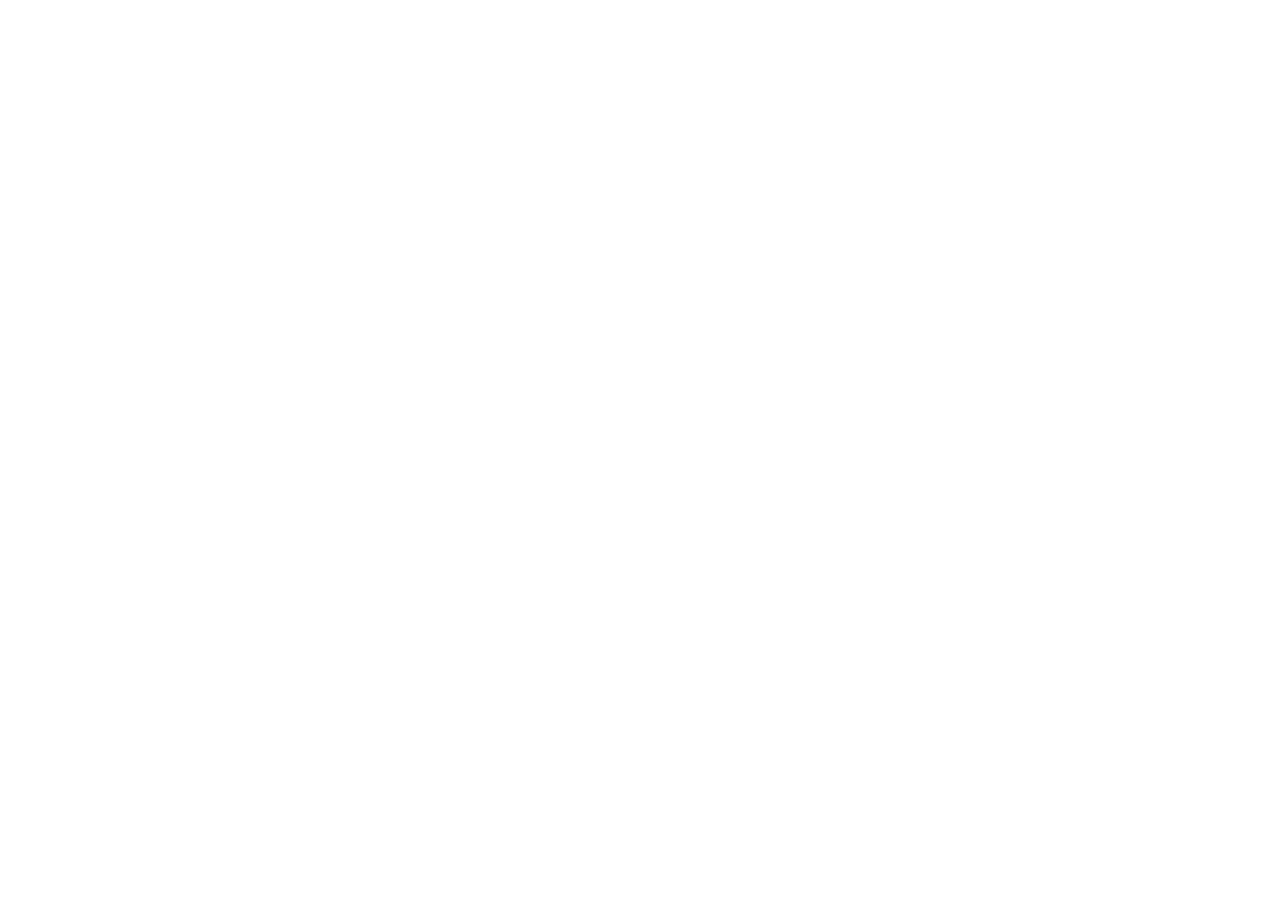
==== creature/index.html @ 17798b4a "upDateCreature" ====
<!doctype html>
<html lang="en">
  <head>
    <meta charset="UTF-8" />
    <link rel="icon" type="image/svg+xml" href="/vite.svg" />
    <meta name="viewport" content="width=device-width, initial-scale=1.0" />
    <title>Incubator</title>
    <script type="module" crossorigin src="/assets/index-CsbxUk2T.js"></script>
    <link rel="stylesheet" crossorigin href="/assets/index-94fr1iml.css">
  </head>
  <body>
    <div id="root"></div>
  </body>
</html>
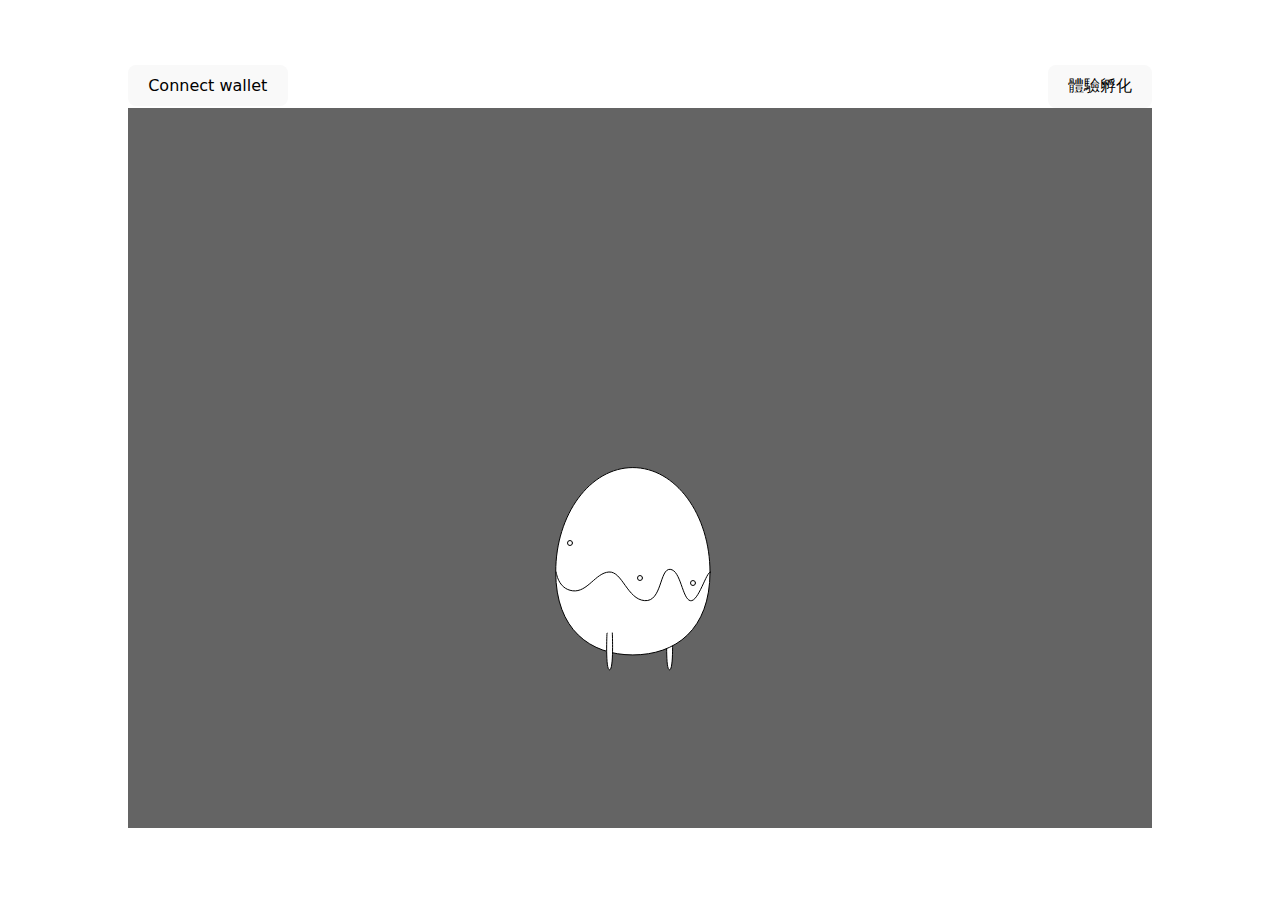
==== commit e56f828a: "Update index.html" ====
--- a/creature/index.html
+++ b/creature/index.html
@@ -2,11 +2,11 @@
 <html lang="en">
   <head>
     <meta charset="UTF-8" />
-    <link rel="icon" type="image/svg+xml" href="/vite.svg" />
+    <link rel="icon" type="image/svg+xml" href="./vite.svg" />
     <meta name="viewport" content="width=device-width, initial-scale=1.0" />
     <title>Incubator</title>
-    <script type="module" crossorigin src="/assets/index-CsbxUk2T.js"></script>
-    <link rel="stylesheet" crossorigin href="/assets/index-94fr1iml.css">
+    <script type="module" crossorigin src="./assets/index-CsbxUk2T.js"></script>
+    <link rel="stylesheet" crossorigin href="./assets/index-94fr1iml.css">
   </head>
   <body>
     <div id="root"></div>
--- a/creature/assets/index-94fr1iml.css
+++ b/creature/assets/index-94fr1iml.css
@@ -0,0 +1 @@
+#root{max-width:1280px;margin:0 auto;padding:2rem;text-align:center}.logo{height:6em;padding:1.5em;will-change:filter;transition:filter .3s}.logo:hover{filter:drop-shadow(0 0 2em #646cffaa)}.logo.react:hover{filter:drop-shadow(0 0 2em #61dafbaa)}.Incubator{width:80vw;display:flex;justify-content:space-between}.Form{height:80vh}.skinFormItem{margin-top:1rem;margin-bottom:.5rem;text-align:justify}.skinFormItem label{font-size:larger}@keyframes logo-spin{0%{transform:rotate(0)}to{transform:rotate(360deg)}}@media (prefers-reduced-motion: no-preference){a:nth-of-type(2) .logo{animation:logo-spin infinite 20s linear}}.card{padding:2em}.read-the-docs{color:#888}:root{font-family:Inter,system-ui,Avenir,Helvetica,Arial,sans-serif;line-height:1.5;font-weight:400;color-scheme:light dark;color:#ffffffde;background-color:#242424;font-synthesis:none;text-rendering:optimizeLegibility;-webkit-font-smoothing:antialiased;-moz-osx-font-smoothing:grayscale}a{font-weight:500;color:#646cff;text-decoration:inherit}a:hover{color:#535bf2}body{margin:0;display:flex;place-items:center;min-width:320px;min-height:100vh}h1{font-size:3.2em;line-height:1.1}button{border-radius:8px;border:1px solid transparent;padding:.6em 1.2em;font-size:1em;font-weight:500;font-family:inherit;background-color:#1a1a1a;cursor:pointer;transition:border-color .25s}button:hover{border-color:#646cff}button:focus,button:focus-visible{outline:4px auto -webkit-focus-ring-color}@media (prefers-color-scheme: light){:root{color:#213547;background-color:#fff}a:hover{color:#747bff}button{background-color:#f9f9f9}}
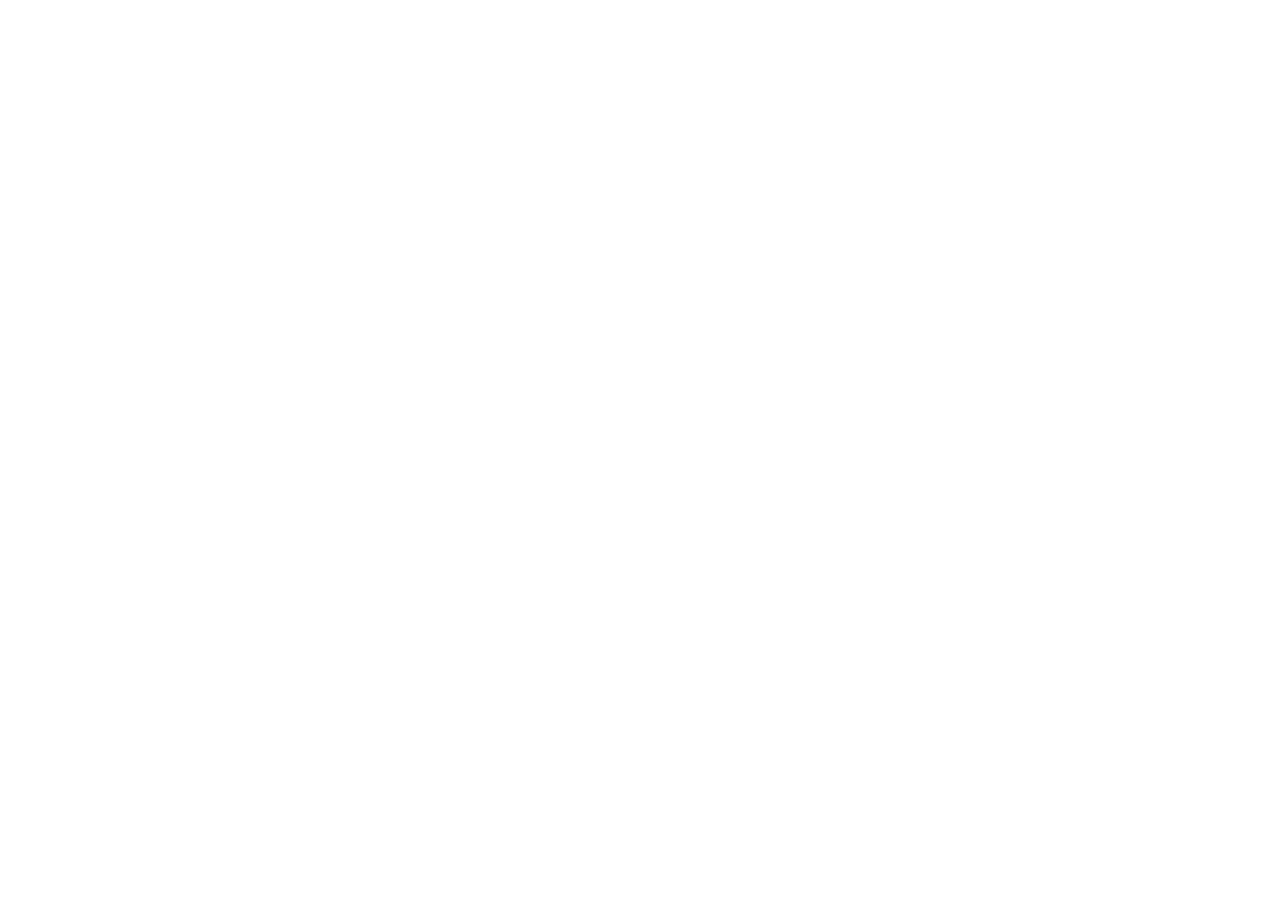
==== commit 03eb33a7: "Add files via upload" ====
--- a/creature/index.html
+++ b/creature/index.html
@@ -5,8 +5,8 @@
     <link rel="icon" type="image/svg+xml" href="./vite.svg" />
     <meta name="viewport" content="width=device-width, initial-scale=1.0" />
     <title>Incubator</title>
-    <script type="module" crossorigin src="./assets/index-CsbxUk2T.js"></script>
-    <link rel="stylesheet" crossorigin href="./assets/index-94fr1iml.css">
+    <script type="module" crossorigin src="./assets/index-Dih5NVBq.js"></script>
+    <link rel="stylesheet" crossorigin href="./assets/index-D9QCuJC3.css">
   </head>
   <body>
     <div id="root"></div>
